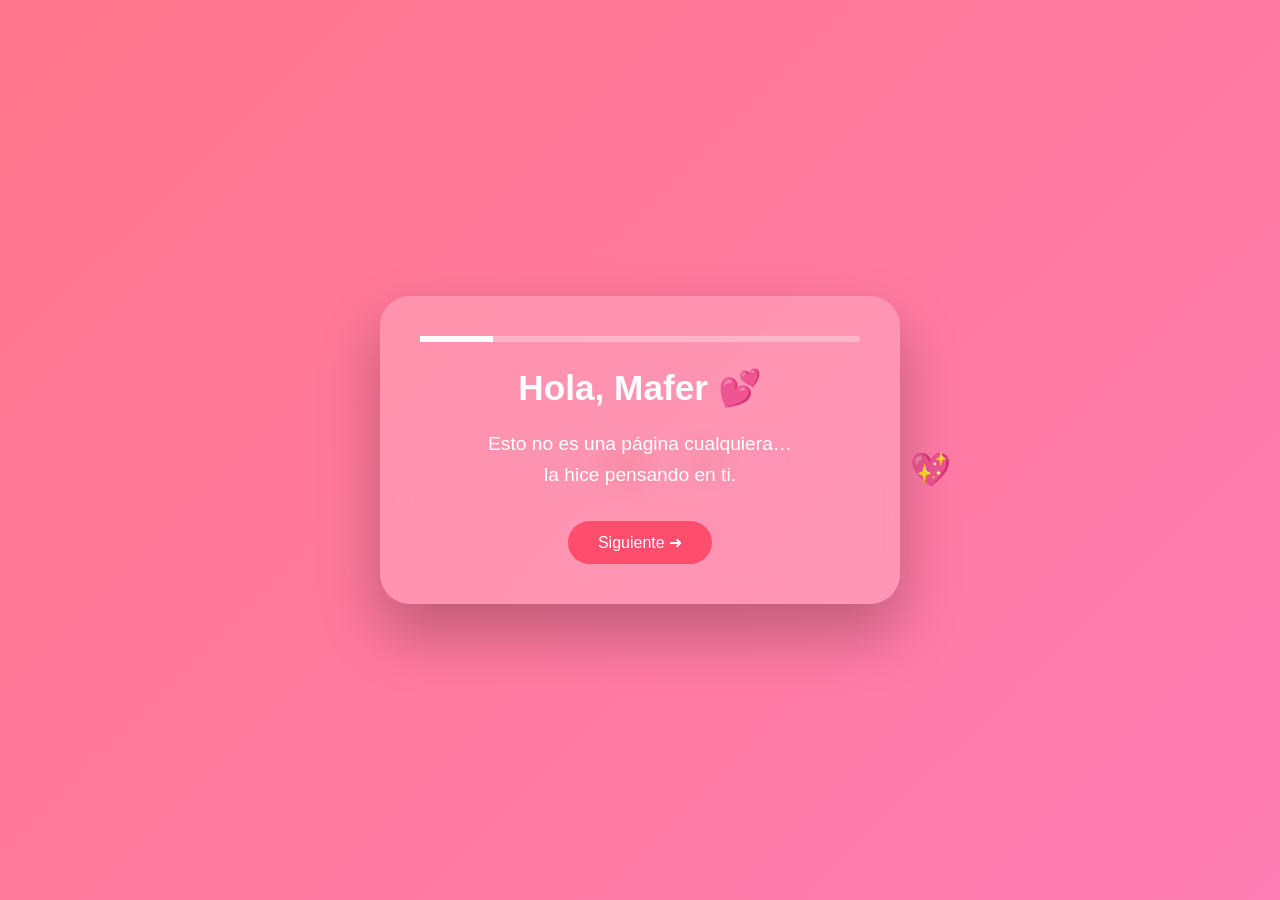
==== index.html @ 54202ea4 "feat: jeje cursi" ====
<!DOCTYPE html>
<html lang="es">
<head>
  <meta charset="UTF-8" />
  <title>Para Mafer 💖</title>
  <link rel="stylesheet" href="styles.css" />
</head>
<body>

<div class="hearts"></div>
<div class="celebration hidden" id="celebration"></div>

<div class="slider">
  <div class="progress">
    <div class="progress-bar" id="progressBar"></div>
  </div>

  <div class="slide active">
    <h1>Hola, Mafer 💕</h1>
    <p>Esto no es una página cualquiera…<br>la hice pensando en ti.</p>
  </div>

  <div class="slide">
    <h1>No llevamos tanto</h1>
    <p>Pero desde que llegaste,<br>todo se siente más bonito ✨</p>
  </div>

  <div class="slide">
    <h1>Te conocí hace meses</h1>
    <p>Y poco a poco me di cuenta<br>de lo especial que eres 💖</p>
  </div>

  <div class="slide">
    <h1>Me gusta</h1>
    <p>Cómo sonríes, cómo hablas<br>y cómo haces sentir tranquilo 🫶</p>
  </div>

  <div class="slide">
    <h1>Así que hoy…</h1>
    <p>Con el corazón bien sincero,<br>quiero preguntarte algo...</p>
  </div>

  <div class="slide final">
    <h1>Mafer 🌹</h1>
    <p>¿Quieres ser mi San Valentín?</p>

    <div class="buttons">
      <button id="yesBtn">Sí 💖</button>
      <button id="noBtn">No 🙄</button>
    </div>

    <div id="result" class="result hidden">
      💘 YA SABÍA LA RESPUESTA 💘<br>
        ¡TE AMO! 🥰
    </div>
  </div>

  <button id="nextBtn" class="next">Siguiente ➜</button>
</div>

<script src="index.js"></script>
</body>
</html>
---- styles.css ----
* {
  margin: 0;
  padding: 0;
  box-sizing: border-box;
  font-family: 'Segoe UI', sans-serif;
}

body {
  height: 100vh;
  background: linear-gradient(135deg, #ff758c, #ff7eb3);
  overflow: hidden;
  display: flex;
  justify-content: center;
  align-items: center;
}

.slider {
  width: 90%;
  max-width: 520px;
  background: rgba(255,255,255,0.2);
  backdrop-filter: blur(14px);
  border-radius: 30px;
  padding: 40px;
  text-align: center;
  color: white;
  box-shadow: 0 30px 60px rgba(0,0,0,0.25);
}

.slide {
  display: none;
  animation: slideIn 1s ease;
}

.slide.active {
  display: block;
}

h1 {
  font-size: 2.2rem;
  margin-bottom: 20px;
}

p {
  font-size: 1.2rem;
  line-height: 1.6;
}

.next {
  margin-top: 30px;
  padding: 12px 30px;
  border: none;
  border-radius: 40px;
  background: #ff4d6d;
  color: white;
  font-size: 1rem;
  cursor: pointer;
}

.buttons {
  display: flex;
  justify-content: center;
  gap: 20px;
  margin-top: 25px;
}

#yesBtn, #noBtn {
  padding: 15px 30px;
  border-radius: 50px;
  border: none;
  font-size: 1.1rem;
  cursor: pointer;
}

#yesBtn {
  background: #ff4d6d;
  color: white;
}

#noBtn {
  background: white;
  color: #ff4d6d;
  position: relative;
}

.result {
  margin-top: 25px;
  font-size: 1.5rem;
  animation: pop 0.8s ease forwards;
}

.hidden {
  display: none;
}

/* Barra progreso */
.progress {
  width: 100%;
  height: 6px;
  background: rgba(255,255,255,0.3);
  border-radius: 10px;
  margin-bottom: 25px;
}

.progress-bar {
  height: 100%;
  width: 0%;
  background: white;
  transition: width 0.5s ease;
}

/* Animaciones */
@keyframes slideIn {
  from { opacity: 0; transform: translateY(30px); }
  to { opacity: 1; transform: translateY(0); }
}

@keyframes pop {
  0% { transform: scale(0); }
  80% { transform: scale(1.2); }
  100% { transform: scale(1); }
}

/* Corazones flotando */
.hearts span {
  position: absolute;
  animation: float 6s linear infinite;
}

@keyframes float {
  0% { transform: translateY(100vh) scale(0.5); opacity: 0; }
  50% { opacity: 1; }
  100% { transform: translateY(-10vh) scale(1.2); opacity: 0; }
}

/* Celebración */
.celebration span {
  position: absolute;
  font-size: 30px;
  animation: fall 2s ease forwards;
}

@keyframes fall {
  0% { transform: translateY(-50px) rotate(0deg); opacity: 1; }
  100% { transform: translateY(100vh) rotate(360deg); opacity: 0; }
}
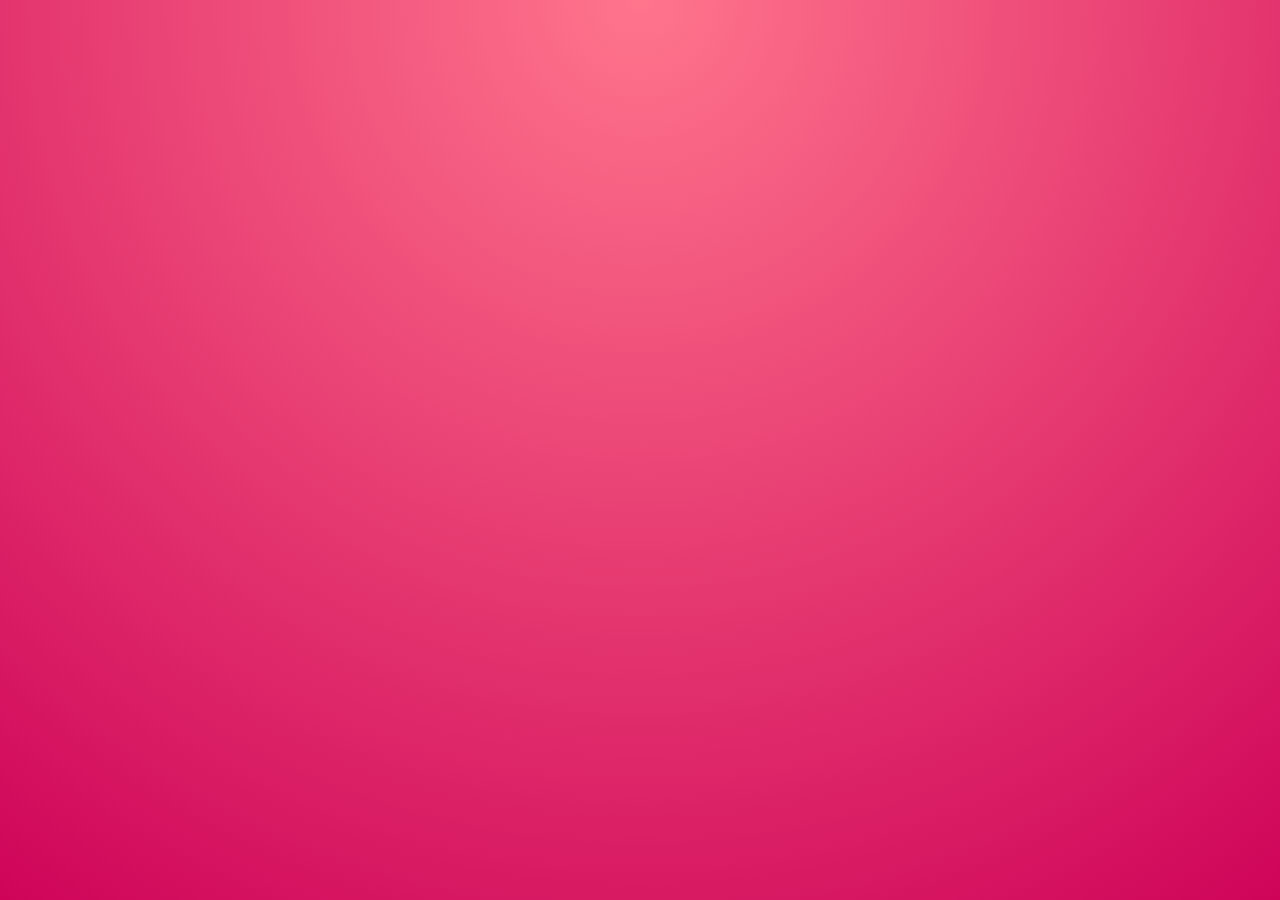
==== commit 6a8334d9: "feat: add romantic theme with images, music, and memories page" ====
--- a/index.html
+++ b/index.html
@@ -1,62 +1,45 @@
 <!DOCTYPE html>
 <html lang="es">
 <head>
-  <meta charset="UTF-8" />
-  <title>Para Mafer 💖</title>
-  <link rel="stylesheet" href="styles.css" />
+<meta charset="UTF-8">
+<meta name="viewport" content="width=device-width, initial-scale=1.0">
+<title>Para Mafer 💌</title>
+<link rel="stylesheet" href="styles.css">
 </head>
 <body>
 
-<div class="hearts"></div>
-<div class="celebration hidden" id="celebration"></div>
+<audio id="bgMusic" loop>
+  <source src="music/sabes-una-cosa.mp3" type="audio/mpeg">
+</audio>
 
-<div class="slider">
-  <div class="progress">
-    <div class="progress-bar" id="progressBar"></div>
+<div class="loader" id="loader">
+  <h1>Hola Amor 💞</h1>
+</div>
+
+<div class="scene hidden" id="scene">
+
+  <div class="envelope" id="envelope">
+    <div class="flap"></div>
+    <div class="text">Ábreme 💌</div>
   </div>
 
-  <div class="slide active">
-    <h1>Hola, Mafer 💕</h1>
-    <p>Esto no es una página cualquiera…<br>la hice pensando en ti.</p>
-  </div>
+ <div class="letter hidden" id="letter">
+  <h2>Corazón 💖</h2>
+  <p id="typeText"></p>
 
-  <div class="slide">
-    <h1>No llevamos tanto</h1>
-    <p>Pero desde que llegaste,<br>todo se siente más bonito ✨</p>
-  </div>
+  <button class="memories-btn" onclick="goToMemories()">
+    Ver nuestros recuerdos 💕
+  </button>
 
-  <div class="slide">
-    <h1>Te conocí hace meses</h1>
-    <p>Y poco a poco me di cuenta<br>de lo especial que eres 💖</p>
-  </div>
+  <h3 class="finalMessage hidden" id="finalMessage">
+    Gracias por compartir tu tiempo conmigo 💖
+  </h3>
+</div>
 
-  <div class="slide">
-    <h1>Me gusta</h1>
-    <p>Cómo sonríes, cómo hablas<br>y cómo haces sentir tranquilo 🫶</p>
-  </div>
 
-  <div class="slide">
-    <h1>Así que hoy…</h1>
-    <p>Con el corazón bien sincero,<br>quiero preguntarte algo...</p>
-  </div>
+</div>
 
-  <div class="slide final">
-    <h1>Mafer 🌹</h1>
-    <p>¿Quieres ser mi San Valentín?</p>
-
-    <div class="buttons">
-      <button id="yesBtn">Sí 💖</button>
-      <button id="noBtn">No 🙄</button>
-    </div>
-
-    <div id="result" class="result hidden">
-      💘 YA SABÍA LA RESPUESTA 💘<br>
-        ¡TE AMO! 🥰
-    </div>
-  </div>
-
-  <button id="nextBtn" class="next">Siguiente ➜</button>
-</div>
+<div class="petals" id="petals"></div>
 
 <script src="index.js"></script>
 </body>
--- a/styles.css
+++ b/styles.css
@@ -1,145 +1,391 @@
-* {
-  margin: 0;
-  padding: 0;
-  box-sizing: border-box;
-  font-family: 'Segoe UI', sans-serif;
-}
-
-body {
-  height: 100vh;
-  background: linear-gradient(135deg, #ff758c, #ff7eb3);
-  overflow: hidden;
-  display: flex;
-  justify-content: center;
-  align-items: center;
-}
-
-.slider {
-  width: 90%;
-  max-width: 520px;
-  background: rgba(255,255,255,0.2);
-  backdrop-filter: blur(14px);
-  border-radius: 30px;
-  padding: 40px;
-  text-align: center;
-  color: white;
-  box-shadow: 0 30px 60px rgba(0,0,0,0.25);
-}
-
-.slide {
-  display: none;
-  animation: slideIn 1s ease;
-}
-
-.slide.active {
-  display: block;
-}
-
-h1 {
-  font-size: 2.2rem;
-  margin-bottom: 20px;
-}
-
-p {
-  font-size: 1.2rem;
-  line-height: 1.6;
-}
-
-.next {
-  margin-top: 30px;
-  padding: 12px 30px;
-  border: none;
-  border-radius: 40px;
-  background: #ff4d6d;
-  color: white;
-  font-size: 1rem;
-  cursor: pointer;
-}
-
-.buttons {
-  display: flex;
-  justify-content: center;
-  gap: 20px;
-  margin-top: 25px;
-}
-
-#yesBtn, #noBtn {
-  padding: 15px 30px;
-  border-radius: 50px;
-  border: none;
-  font-size: 1.1rem;
-  cursor: pointer;
-}
-
-#yesBtn {
-  background: #ff4d6d;
-  color: white;
-}
-
-#noBtn {
-  background: white;
-  color: #ff4d6d;
-  position: relative;
-}
-
-.result {
-  margin-top: 25px;
-  font-size: 1.5rem;
-  animation: pop 0.8s ease forwards;
-}
-
-.hidden {
-  display: none;
-}
-
-/* Barra progreso */
-.progress {
-  width: 100%;
-  height: 6px;
-  background: rgba(255,255,255,0.3);
-  border-radius: 10px;
-  margin-bottom: 25px;
-}
-
-.progress-bar {
-  height: 100%;
-  width: 0%;
-  background: white;
-  transition: width 0.5s ease;
-}
-
-/* Animaciones */
-@keyframes slideIn {
-  from { opacity: 0; transform: translateY(30px); }
-  to { opacity: 1; transform: translateY(0); }
-}
-
-@keyframes pop {
-  0% { transform: scale(0); }
-  80% { transform: scale(1.2); }
-  100% { transform: scale(1); }
-}
-
-/* Corazones flotando */
-.hearts span {
-  position: absolute;
-  animation: float 6s linear infinite;
-}
-
-@keyframes float {
-  0% { transform: translateY(100vh) scale(0.5); opacity: 0; }
-  50% { opacity: 1; }
-  100% { transform: translateY(-10vh) scale(1.2); opacity: 0; }
-}
-
-/* Celebración */
-.celebration span {
-  position: absolute;
-  font-size: 30px;
-  animation: fall 2s ease forwards;
-}
-
-@keyframes fall {
-  0% { transform: translateY(-50px) rotate(0deg); opacity: 1; }
-  100% { transform: translateY(100vh) rotate(360deg); opacity: 0; }
-}
+*{
+margin:0;
+padding:0;
+box-sizing:border-box;
+font-family:'Georgia',serif;
+}
+
+body{
+height:100vh;
+background:radial-gradient(circle at top,#ff758c,#cf0459);
+overflow:hidden;
+display:flex;
+justify-content:center;
+align-items:center;
+color:white;
+}
+
+/* LOADER */
+
+.loader{
+position:absolute;
+width:100%;
+height:100%;
+display:flex;
+justify-content:center;
+align-items:center;
+background:#ff758c;
+animation:fadeOut 2s forwards 2s;
+z-index:10;
+}
+
+@keyframes fadeOut{
+to{opacity:0;visibility:hidden;}
+}
+
+.hidden{
+display:none;
+}
+
+.scene{
+text-align:center;
+}
+
+/* SOBRE */
+
+.envelope{
+width:260px;
+height:170px;
+background:white;
+border-radius:12px;
+position:relative;
+cursor:pointer;
+box-shadow:0 20px 50px rgba(0,0,0,0.3);
+transform-style:preserve-3d;
+transition:0.6s;
+}
+
+.envelope:hover{
+transform:scale(1.05);
+}
+
+.flap{
+position:absolute;
+width:100%;
+height:100%;
+background:#ffd6e0;
+clip-path:polygon(0 0,100% 0,50% 50%);
+transform-origin:top;
+transition:0.6s;
+}
+
+.envelope.open .flap{
+transform:rotateX(180deg);
+}
+
+.text{
+position:absolute;
+bottom:15px;
+width:100%;
+color:#c9184a;
+font-weight:bold;
+}
+
+/* CARTA */
+
+.letter{
+background:white;
+color:#333;
+padding:40px;
+border-radius:20px;
+margin-top:30px;
+max-width:600px;
+animation:fadeIn 1s forwards;
+max-height:80vh;
+overflow-y:auto;
+}
+
+@keyframes fadeIn{
+from{opacity:0;transform:translateY(20px);}
+to{opacity:1;transform:translateY(0);}
+}
+
+h2{
+color:#c9184a;
+margin-bottom:20px;
+}
+
+#typeText{
+min-height:150px;
+line-height:1.6;
+}
+
+/* GALERÍA */
+
+.gallery{
+display:flex;
+gap:20px;
+margin-top:20px;
+justify-content:center;
+}
+
+.gallery img{
+width:130px;
+height:170px;
+object-fit:cover;
+border-radius:15px;
+transform:rotate(-5deg);
+transition:0.5s;
+opacity:0;
+animation:photoAppear 1s forwards;
+}
+
+.gallery img:nth-child(2){
+transform:rotate(5deg);
+animation-delay:0.5s;
+}
+
+.gallery img:nth-child(3){
+transform:rotate(-3deg);
+animation-delay:1s;
+}
+
+@keyframes photoAppear{
+to{opacity:1;}
+}
+
+/* MENSAJE FINAL */
+
+.finalMessage{
+margin-top:25px;
+color:#c9184a;
+text-shadow:0 0 10px #ff4d6d;
+animation:glow 1.5s infinite alternate;
+}
+
+@keyframes glow{
+from{text-shadow:0 0 5px #ff4d6d;}
+to{text-shadow:0 0 20px #ff1e56;}
+}
+
+/* PÉTALOS */
+
+.petals span{
+position:absolute;
+top:-20px;
+font-size:20px;
+animation:fall linear infinite;
+}
+
+@keyframes fall{
+to{transform:translateY(110vh) rotate(360deg);}
+}
+
+/* ================= */
+/* 📱 RESPONSIVE */
+/* ================= */
+
+@media (max-width:768px){
+
+body{
+padding:20px;
+align-items:flex-start;
+}
+
+.scene{
+margin-top:40px;
+}
+
+.envelope{
+width:220px;
+height:150px;
+}
+
+.text{
+font-size:0.9rem;
+}
+
+.letter{
+margin-top:20px;
+padding:25px;
+max-width:100%;
+border-radius:15px;
+}
+
+h2{
+font-size:1.4rem;
+}
+
+#typeText{
+font-size:0.95rem;
+min-height:120px;
+}
+
+.gallery{
+flex-direction:column;
+align-items:center;
+gap:15px;
+}
+
+.gallery img{
+width:80%;
+height:auto;
+transform:rotate(0deg);
+}
+
+.finalMessage{
+font-size:1rem;
+}
+
+}
+
+/* ========================= */
+/* 💕 PÁGINA RECUERDOS */
+/* ========================= */
+
+body.memories-page{
+margin:0;
+padding:0;
+background: linear-gradient(to bottom, #ffe6f0, #fff);
+overflow-y: scroll;
+overflow-x: hidden;
+display:block;
+height:auto;
+color:#333;
+}
+
+/* Oculta el centrado global solo aquí */
+body.memories-page .scene,
+body.memories-page .loader{
+display:none;
+}
+
+.memories-title{
+position:fixed;
+top:20px;
+left:50%;
+transform:translateX(-50%);
+font-size:clamp(1.5rem,4vw,2.2rem);
+color:#ff4d6d;
+z-index:200;
+text-align:center;
+}
+
+.memories-gallery{
+height:100vh;
+overflow-y:scroll;
+scroll-snap-type:y mandatory;
+}
+
+.memory{
+height:100vh;
+scroll-snap-align:start;
+display:flex;
+flex-direction:column;
+justify-content:center;
+align-items:center;
+padding:20px;
+box-sizing:border-box;
+}
+
+.memory img{
+width:90%;
+max-width:450px;
+height:75vh;
+object-fit:cover;
+border-radius:30px;
+box-shadow:0 25px 50px rgba(0,0,0,0.25);
+margin-top: 60px;
+}
+
+.memory p{
+margin-top:25px;
+font-size:1.2rem;
+text-align:center;
+max-width:500px;
+line-height:1.6;
+color:#444;
+margin-bottom: 80px;
+}
+
+.back-btn{
+position:fixed;
+bottom:25px;
+left:50%;
+transform:translateX(-50%);
+padding:15px 15px;
+border:none;
+border-radius:40px;
+background:linear-gradient(45deg,#ff7eb3,#ff4d6d);
+color:white;
+font-size:1rem;
+cursor:pointer;
+box-shadow:0 15px 30px rgba(0,0,0,0.2);
+transition:0.3s;
+z-index:200;
+}
+
+.back-btn:hover{
+transform:translateX(-50%) scale(1.08);
+}
+
+.memories-btn{
+margin-top: 35px;
+padding: 14px 32px;
+font-size: 1rem;
+font-weight: 600;
+border: none;
+border-radius: 40px;
+background: linear-gradient(135deg, #ff7eb3, #ff4d6d);
+color: white;
+cursor: pointer;
+transition: all 0.35s ease;
+box-shadow: 0 15px 30px rgba(255, 77, 109, 0.35);
+letter-spacing: 0.5px;
+}
+
+/* Hover elegante */
+.memories-btn:hover{
+transform: translateY(-3px) scale(1.05);
+box-shadow: 0 20px 40px rgba(255, 77, 109, 0.5);
+}
+
+/* Efecto al hacer click */
+.memories-btn:active{
+transform: scale(0.98);
+}
+
+/* Responsive */
+@media (max-width: 768px){
+.memories-btn{
+width: 100%;
+max-width: 280px;
+}
+}
+
+
+/* 💕 CORAZONES FLOTANDO */
+
+.hearts{
+position: fixed;
+top: 0;
+left: 0;
+width: 100%;
+height: 100%;
+pointer-events: none;
+overflow: hidden;
+z-index: 1;
+}
+
+.hearts span{
+position: absolute;
+top: -20px;
+font-size: 18px;
+animation: fallHearts linear forwards;
+opacity: 0.8;
+}
+
+@keyframes fallHearts{
+to{
+transform: translateY(110vh) rotate(360deg);
+opacity: 0;
+}
+}
+
+/* Aseguramos que contenido quede arriba */
+.memories-gallery,
+.memories-title,
+.back-btn{
+position: relative;
+z-index: 5;
+}
